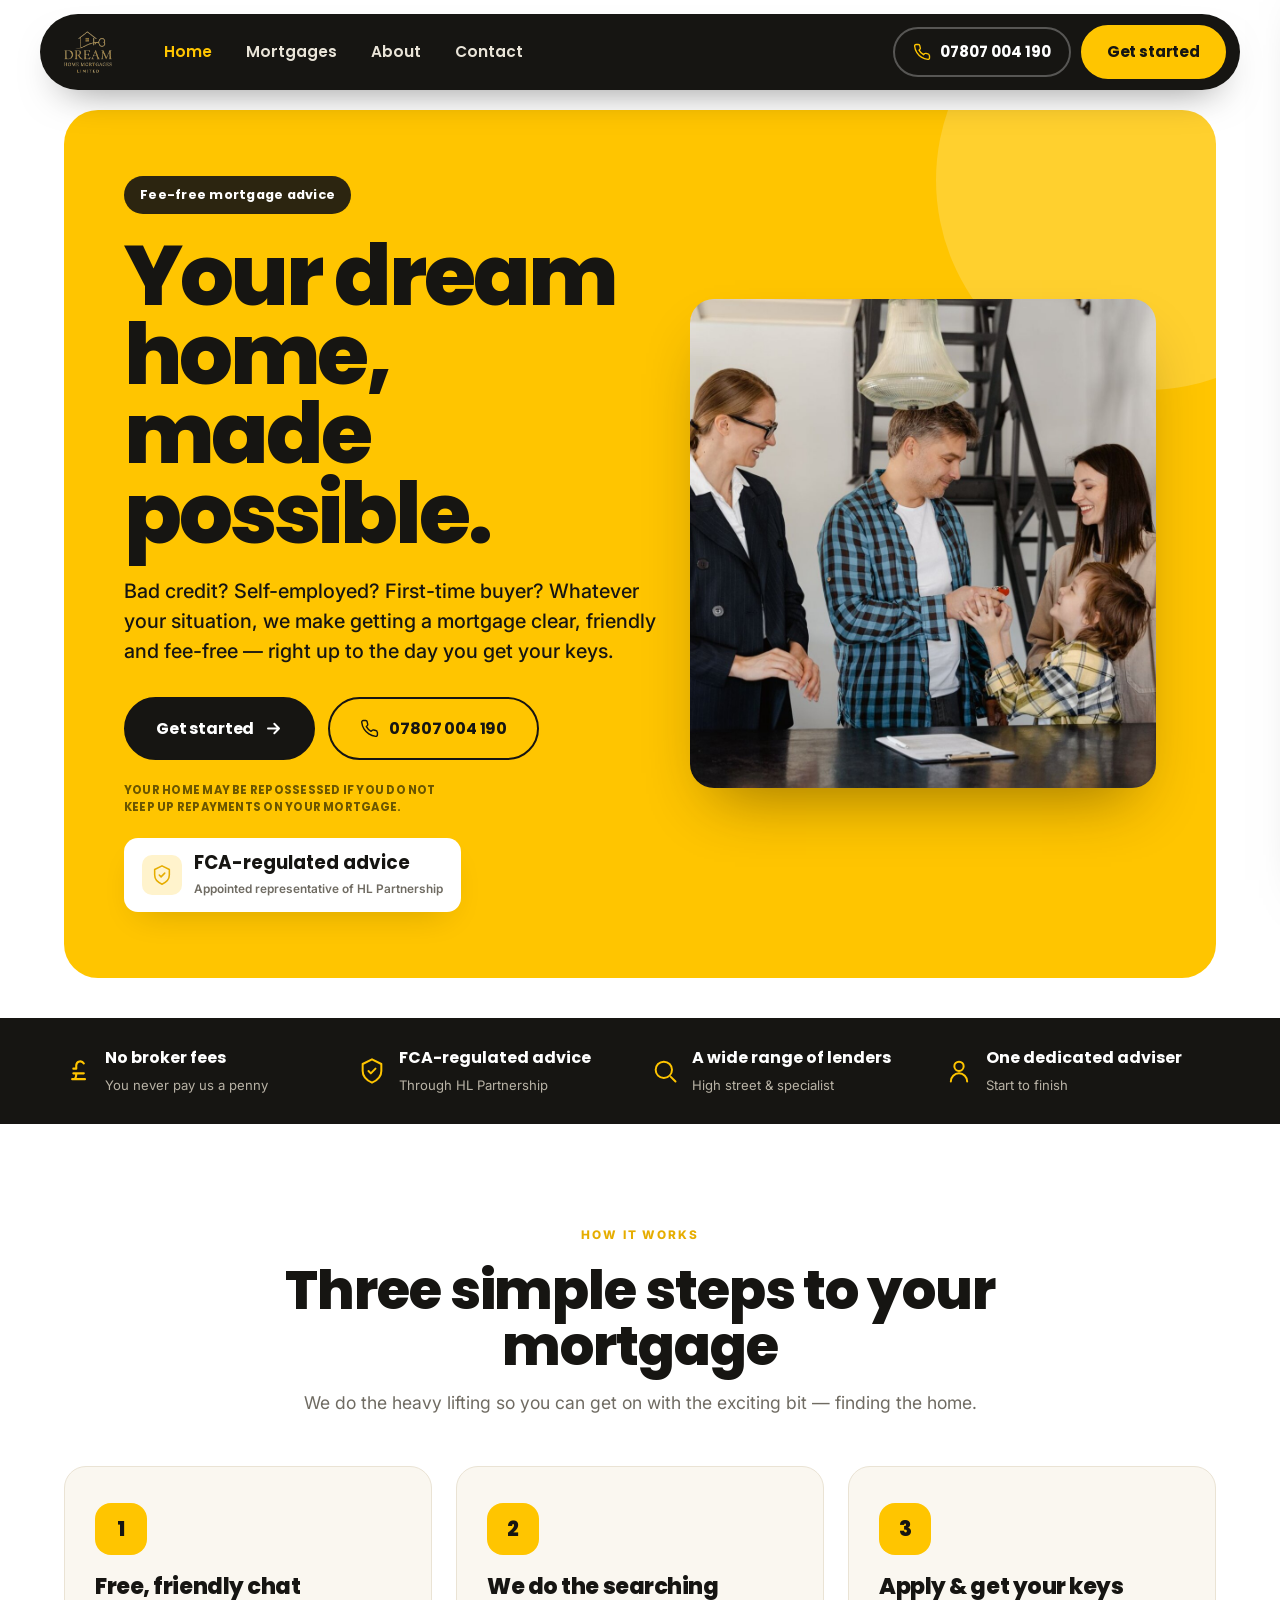
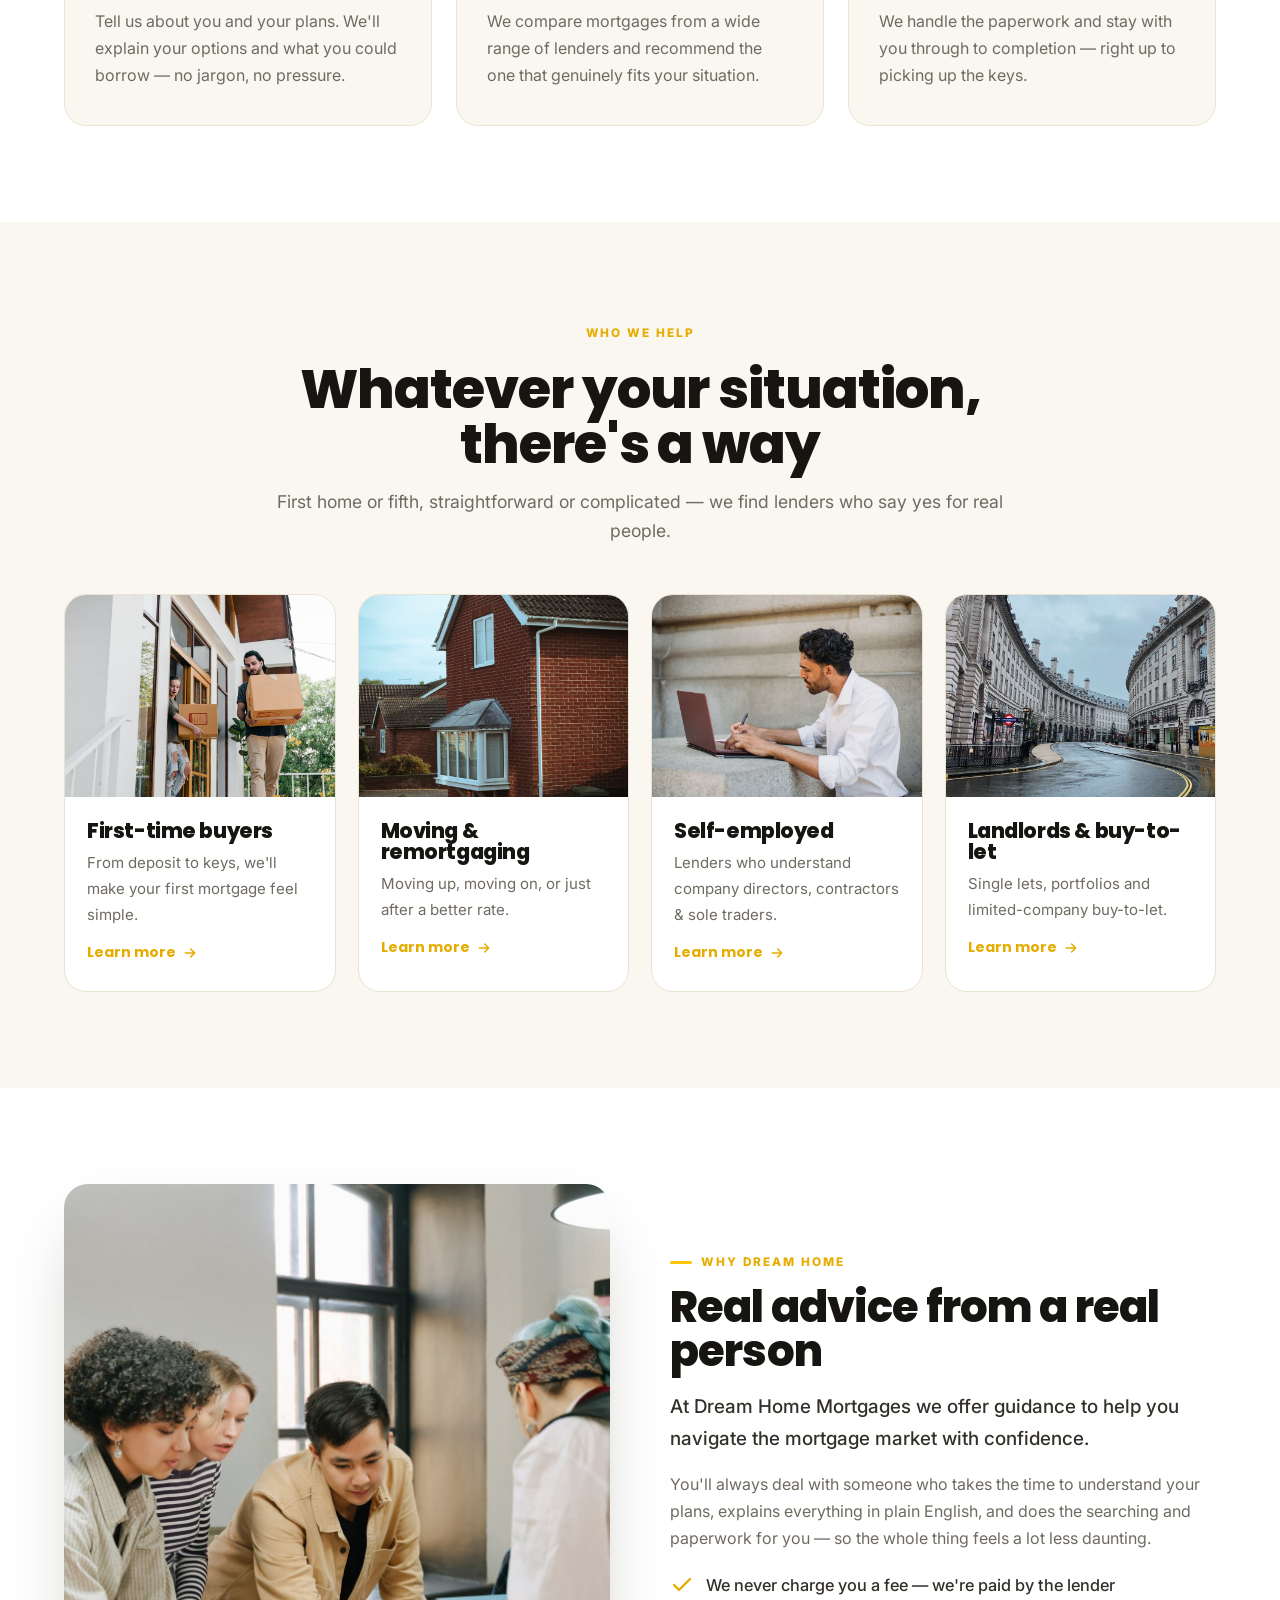
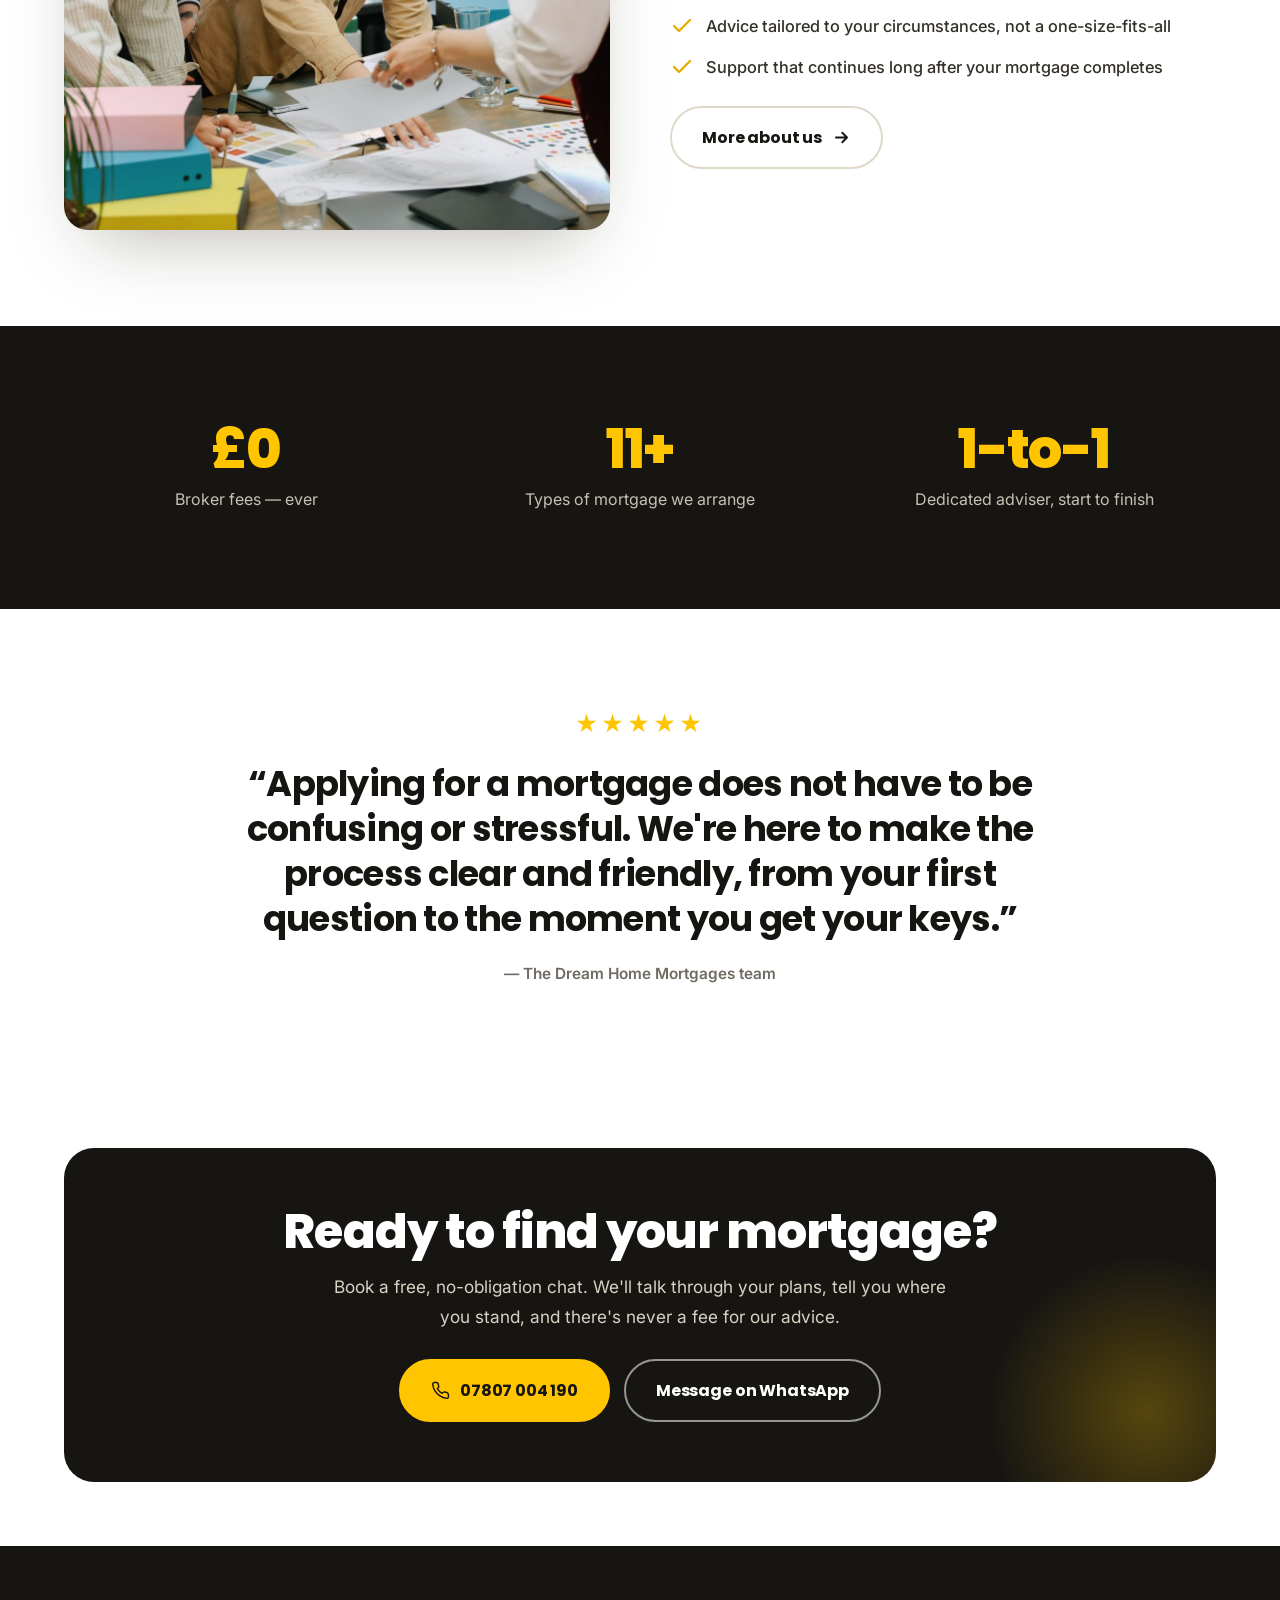
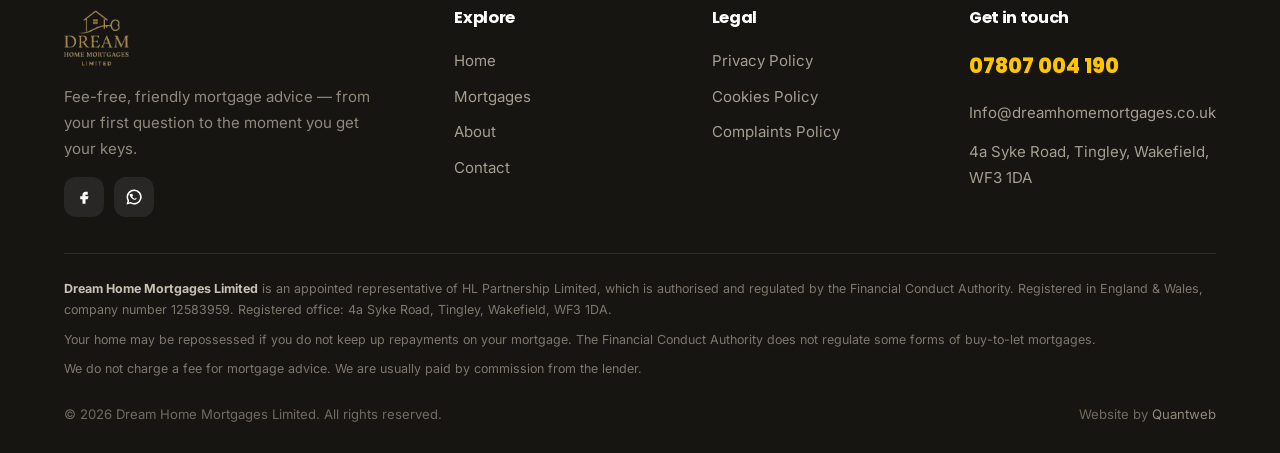
==== index.html @ 36b09202 "Initial commit Co-authored-by: Cursor <cursoragent@cursor.com>" ====
<!doctype html><html lang="en"><head>
<meta charset="utf-8"><meta name="viewport" content="width=device-width,initial-scale=1">
<title>Dream Home Mortgages — Fee-Free Mortgage Advice | Wakefield & Beyond</title>
<meta name="description" content="Fee-free, friendly mortgage advice from Dream Home Mortgages. First-time buyers, remortgages, self-employed, buy-to-let and complex cases — we search a wide range of lenders and there's never a fee for our advice.">
<link rel="canonical" href="https://www.dreamhomemortgages.co.uk/index.html">
<meta property="og:type" content="website"><meta property="og:site_name" content="Dream Home Mortgages">
<meta property="og:title" content="Dream Home Mortgages — Fee-Free Mortgage Advice | Wakefield & Beyond"><meta property="og:description" content="Fee-free, friendly mortgage advice from Dream Home Mortgages. First-time buyers, remortgages, self-employed, buy-to-let and complex cases — we search a wide range of lenders and there's never a fee for our advice.">
<meta property="og:image" content="https://www.dreamhomemortgages.co.uk/assets/hero.jpg"><meta name="theme-color" content="#161512">
<link rel="icon" href="assets/favicon.svg">
<link rel="preconnect" href="https://fonts.googleapis.com"><link rel="preconnect" href="https://fonts.gstatic.com" crossorigin>
<link href="https://fonts.googleapis.com/css2?family=Poppins:wght@500;600;700;800&family=Inter:wght@400;500;600;700&display=swap" rel="stylesheet">
<link rel="stylesheet" href="css/site.css">
</head><body>
<header class="site"><div class="bar">
  <a class="brand" href="index.html" aria-label="Dream Home Mortgages home"><img src="assets/logo.png" alt="Dream Home Mortgages"></a>
  <nav class="nav-links">
    <a href="index.html" class="active">Home</a><a href="services.html">Mortgages</a><a href="about.html">About</a><a href="contact.html">Contact</a>
  </nav>
  <div class="nav-cta">
    <a class="callchip" href="tel:+447807004190"><svg viewBox="0 0 24 24" fill="none" stroke="currentColor" stroke-width="1.8" stroke-linecap="round" stroke-linejoin="round"><path d="M22 16.9v3a2 2 0 0 1-2.2 2 19.8 19.8 0 0 1-8.6-3 19.5 19.5 0 0 1-6-6 19.8 19.8 0 0 1-3-8.6A2 2 0 0 1 4.1 2h3a2 2 0 0 1 2 1.7c.1.9.3 1.8.6 2.6a2 2 0 0 1-.5 2.1L8 9.6a16 16 0 0 0 6 6l1.2-1.2a2 2 0 0 1 2.1-.5c.8.3 1.7.5 2.6.6a2 2 0 0 1 1.7 2z"/></svg><span>07807 004 190<small>Free, friendly advice</small></span></a>
    <a class="btn btn-primary" href="contact.html">Get started</a>
    <button class="burger" data-mm-open aria-label="Open menu"><span></span><span></span><span></span></button>
  </div>
</div></header>
<div class="mm-back" data-mm-close></div>
<aside class="mobile-menu">
  <button class="mm-close" data-mm-close aria-label="Close">&times;</button>
  <a href="index.html">Home</a><a href="services.html">Mortgages</a><a href="about.html">About</a><a href="contact.html">Contact</a>
  <a class="btn btn-primary" href="contact.html">Get started</a>
  <a class="btn btn-ghost" href="tel:+447807004190">Call 07807 004 190</a>
</aside>
<section class="hero"><div class="wrap"><div class="panel">
  <div class="hero-copy" data-reveal>
    <span class="badge-eyebrow">Fee-free mortgage advice</span>
    <h1>Your dream home,<em>made possible.</em></h1>
    <p class="sub">Bad credit? Self-employed? First-time buyer? Whatever your situation, we make getting a mortgage clear, friendly and fee-free — right up to the day you get your keys.</p>
    <div class="hero-cta"><a class="btn btn-ink" href="contact.html">Get started <svg viewBox="0 0 24 24" fill="none" stroke="currentColor" stroke-width="2.4" stroke-linecap="round" stroke-linejoin="round"><path d="M5 12h14M13 6l6 6-6 6"/></svg></a><a class="btn btn-outline" href="tel:+447807004190"><svg viewBox="0 0 24 24" fill="none" stroke="currentColor" stroke-width="1.8" stroke-linecap="round" stroke-linejoin="round"><path d="M22 16.9v3a2 2 0 0 1-2.2 2 19.8 19.8 0 0 1-8.6-3 19.5 19.5 0 0 1-6-6 19.8 19.8 0 0 1-3-8.6A2 2 0 0 1 4.1 2h3a2 2 0 0 1 2 1.7c.1.9.3 1.8.6 2.6a2 2 0 0 1-.5 2.1L8 9.6a16 16 0 0 0 6 6l1.2-1.2a2 2 0 0 1 2.1-.5c.8.3 1.7.5 2.6.6a2 2 0 0 1 1.7 2z"/></svg> 07807 004 190</a></div>
    <p class="disclaimer">Your home may be repossessed if you do not keep up repayments on your mortgage.</p>
    <div class="partner"><div class="ic"><svg viewBox="0 0 24 24" fill="none" stroke="currentColor" stroke-width="1.7" stroke-linecap="round" stroke-linejoin="round"><path d="M12 2 4 6v6c0 5 3.5 8 8 10 4.5-2 8-5 8-10V6z"/><path d="m9 12 2 2 4-4"/></svg></div><div><b>FCA-regulated advice</b><small>Appointed representative of HL Partnership</small></div></div>
  </div>
  <div class="hero-media" data-reveal>
    <img src="assets/hero.jpg" alt="A happy family being handed the keys to their new home">
  </div>
</div></div></section>

<section class="trust"><div class="wrap"><div class="t"><svg viewBox="0 0 24 24" fill="none" stroke="currentColor" stroke-width="1.8" stroke-linecap="round" stroke-linejoin="round"><path d="M17 5.5A3.5 3.5 0 0 0 10.5 7v3H8m0 4h9M7 19h11M9 19c1.5-1 1.5-3 1.5-5"/></svg><div><b>No broker fees</b><span>You never pay us a penny</span></div></div><div class="t"><svg viewBox="0 0 24 24" fill="none" stroke="currentColor" stroke-width="1.7" stroke-linecap="round" stroke-linejoin="round"><path d="M12 2 4 6v6c0 5 3.5 8 8 10 4.5-2 8-5 8-10V6z"/><path d="m9 12 2 2 4-4"/></svg><div><b>FCA-regulated advice</b><span>Through HL Partnership</span></div></div><div class="t"><svg viewBox="0 0 24 24" fill="none" stroke="currentColor" stroke-width="1.7" stroke-linecap="round" stroke-linejoin="round"><circle cx="11" cy="11" r="7"/><path d="m21 21-4-4"/></svg><div><b>A wide range of lenders</b><span>High street &amp; specialist</span></div></div><div class="t"><svg viewBox="0 0 24 24" fill="none" stroke="currentColor" stroke-width="1.7" stroke-linecap="round" stroke-linejoin="round"><circle cx="12" cy="8" r="4"/><path d="M5 21a7 7 0 0 1 14 0"/></svg><div><b>One dedicated adviser</b><span>Start to finish</span></div></div></div></section>

<section class="sec"><div class="wrap">
  <div class="sec-head center" data-reveal><span class="eyebrow c">How it works</span>
    <h2>Three simple steps to your mortgage</h2>
    <p>We do the heavy lifting so you can get on with the exciting bit — finding the home.</p>
  </div>
  <div class="steps"><div class="step" data-reveal><div class="n">1</div><h3>Free, friendly chat</h3><p>Tell us about you and your plans. We'll explain your options and what you could borrow — no jargon, no pressure.</p></div><div class="step" data-reveal><div class="n">2</div><h3>We do the searching</h3><p>We compare mortgages from a wide range of lenders and recommend the one that genuinely fits your situation.</p></div><div class="step" data-reveal><div class="n">3</div><h3>Apply &amp; get your keys</h3><p>We handle the paperwork and stay with you through to completion — right up to picking up the keys.</p></div></div>
</div></section>

<section class="sec" style="background:var(--bg2)"><div class="wrap">
  <div class="sec-head center" data-reveal><span class="eyebrow c">Who we help</span>
    <h2>Whatever your situation, there's a way</h2>
    <p>First home or fifth, straightforward or complicated — we find lenders who say yes for real people.</p>
  </div>
  <div class="whgrid"><a class="whcard" href="services.html" data-reveal><div class="ph"><img src="assets/wh-firsttime.jpg" alt="First-time buyers" loading="lazy"></div><div class="bd"><h3>First-time buyers</h3><p>From deposit to keys, we'll make your first mortgage feel simple.</p><span class="go">Learn more <svg viewBox="0 0 24 24" fill="none" stroke="currentColor" stroke-width="2.4" stroke-linecap="round" stroke-linejoin="round"><path d="M5 12h14M13 6l6 6-6 6"/></svg></span></div></a><a class="whcard" href="services.html" data-reveal><div class="ph"><img src="assets/wh-home.jpg" alt="Moving &amp; remortgaging" loading="lazy"></div><div class="bd"><h3>Moving &amp; remortgaging</h3><p>Moving up, moving on, or just after a better rate.</p><span class="go">Learn more <svg viewBox="0 0 24 24" fill="none" stroke="currentColor" stroke-width="2.4" stroke-linecap="round" stroke-linejoin="round"><path d="M5 12h14M13 6l6 6-6 6"/></svg></span></div></a><a class="whcard" href="services.html" data-reveal><div class="ph"><img src="assets/wh-selfemp.jpg" alt="Self-employed" loading="lazy"></div><div class="bd"><h3>Self-employed</h3><p>Lenders who understand company directors, contractors &amp; sole traders.</p><span class="go">Learn more <svg viewBox="0 0 24 24" fill="none" stroke="currentColor" stroke-width="2.4" stroke-linecap="round" stroke-linejoin="round"><path d="M5 12h14M13 6l6 6-6 6"/></svg></span></div></a><a class="whcard" href="services.html" data-reveal><div class="ph"><img src="assets/wh-landlord.jpg" alt="Landlords &amp; buy-to-let" loading="lazy"></div><div class="bd"><h3>Landlords &amp; buy-to-let</h3><p>Single lets, portfolios and limited-company buy-to-let.</p><span class="go">Learn more <svg viewBox="0 0 24 24" fill="none" stroke="currentColor" stroke-width="2.4" stroke-linecap="round" stroke-linejoin="round"><path d="M5 12h14M13 6l6 6-6 6"/></svg></span></div></a></div>
</div></section>

<section class="sec"><div class="wrap">
  <div class="split">
    <div class="media" data-reveal><img src="assets/about.jpg" alt="A friendly Dream Home Mortgages adviser talking a couple through their options"></div>
    <div class="about-copy" data-reveal>
      <span class="eyebrow">Why Dream Home</span>
      <h2 style="font-size:clamp(1.9rem,3.4vw,2.7rem);margin:12px 0 18px">Real advice from a real person</h2>
      <p class="lead">At Dream Home Mortgages we offer guidance to help you navigate the mortgage market with confidence.</p>
      <p>You'll always deal with someone who takes the time to understand your plans, explains everything in plain English, and does the searching and paperwork for you — so the whole thing feels a lot less daunting.</p>
      <ul class="mini-list">
        <li><svg viewBox="0 0 24 24" fill="none" stroke="currentColor" stroke-width="2.4" stroke-linecap="round" stroke-linejoin="round"><path d="m20 6-11 11-5-5"/></svg> We never charge you a fee — we're paid by the lender</li>
        <li><svg viewBox="0 0 24 24" fill="none" stroke="currentColor" stroke-width="2.4" stroke-linecap="round" stroke-linejoin="round"><path d="m20 6-11 11-5-5"/></svg> Advice tailored to your circumstances, not a one-size-fits-all</li>
        <li><svg viewBox="0 0 24 24" fill="none" stroke="currentColor" stroke-width="2.4" stroke-linecap="round" stroke-linejoin="round"><path d="m20 6-11 11-5-5"/></svg> Support that continues long after your mortgage completes</li>
      </ul>
      <a class="btn btn-ghost" href="about.html" style="margin-top:24px">More about us <svg viewBox="0 0 24 24" fill="none" stroke="currentColor" stroke-width="2.4" stroke-linecap="round" stroke-linejoin="round"><path d="M5 12h14M13 6l6 6-6 6"/></svg></a>
    </div>
  </div>
</div></section>

<section class="sec dark"><div class="wrap">
  <div class="statrow">
    <div class="s" data-reveal><b>&pound;0</b><span>Broker fees — ever</span></div>
    <div class="s" data-reveal><b>11+</b><span>Types of mortgage we arrange</span></div>
    <div class="s" data-reveal><b>1-to-1</b><span>Dedicated adviser, start to finish</span></div>
  </div>
</div></section>

<section class="sec"><div class="wrap">
  <div class="quote" data-reveal>
    <div class="stars">&#9733;&#9733;&#9733;&#9733;&#9733;</div>
    <p>&ldquo;Applying for a mortgage does not have to be confusing or stressful. We're here to make the process clear and friendly, from your first question to the moment you get your keys.&rdquo;</p>
    <div class="who">— The Dream Home Mortgages team</div>
  </div>
</div></section>


<section class="sec-tight"><div class="wrap">
  <div class="cta-band" data-reveal>
    <h2>Ready to find your mortgage?</h2>
    <p>Book a free, no-obligation chat. We'll talk through your plans, tell you where you stand, and there's never a fee for our advice.</p>
    <div class="cta-row"><a class="btn btn-primary" href="tel:+447807004190"><svg viewBox="0 0 24 24" fill="none" stroke="currentColor" stroke-width="1.8" stroke-linecap="round" stroke-linejoin="round"><path d="M22 16.9v3a2 2 0 0 1-2.2 2 19.8 19.8 0 0 1-8.6-3 19.5 19.5 0 0 1-6-6 19.8 19.8 0 0 1-3-8.6A2 2 0 0 1 4.1 2h3a2 2 0 0 1 2 1.7c.1.9.3 1.8.6 2.6a2 2 0 0 1-.5 2.1L8 9.6a16 16 0 0 0 6 6l1.2-1.2a2 2 0 0 1 2.1-.5c.8.3 1.7.5 2.6.6a2 2 0 0 1 1.7 2z"/></svg> 07807 004 190</a><a class="btn btn-outline-w" href="https://wa.me/447807004190" target="_blank" rel="noopener">Message on WhatsApp</a></div>
  </div>
</div></section>
<footer class="site"><div class="wrap">
  <div class="cols">
    <div class="fbrand"><img src="assets/logo.png" alt="Dream Home Mortgages"><p>Fee-free, friendly mortgage advice — from your first question to the moment you get your keys.</p>
      <div class="fsoc"><a href="https://www.facebook.com/dreamhomemortgages2020" target="_blank" rel="noopener" aria-label="Facebook"><svg viewBox="0 0 24 24" fill="currentColor"><path d="M14 9h3V5h-3c-2.2 0-4 1.8-4 4v2H7v4h3v6h4v-6h3l1-4h-4V9a1 1 0 0 1 1-1z"/></svg></a><a href="https://wa.me/447807004190" target="_blank" rel="noopener" aria-label="WhatsApp"><svg viewBox="0 0 24 24" fill="currentColor"><path d="M12 2a10 10 0 0 0-8.6 15L2 22l5.2-1.4A10 10 0 1 0 12 2zm0 18a8 8 0 0 1-4.1-1.1l-.3-.2-2.8.7.8-2.8-.2-.3A8 8 0 1 1 12 20zm4.4-6c-.2-.1-1.4-.7-1.6-.8s-.4-.1-.5.1-.6.8-.8 1-.3.2-.5.1a6.5 6.5 0 0 1-1.9-1.2 7.2 7.2 0 0 1-1.3-1.7c-.1-.2 0-.4.1-.5l.4-.4.2-.4v-.4c0-.1-.5-1.3-.7-1.7s-.4-.4-.5-.4h-.5a1 1 0 0 0-.7.3A2.8 2.8 0 0 0 6 8.8a4.9 4.9 0 0 0 1 2.6 11 11 0 0 0 4.3 3.8c1.6.7 1.9.6 2.2.5a2.4 2.4 0 0 0 1.6-1.1 2 2 0 0 0 .1-1.1c0-.1-.2-.2-.4-.3z"/></svg></a></div>
    </div>
    <div class="col"><h4>Explore</h4><a href="index.html">Home</a><a href="services.html">Mortgages</a><a href="about.html">About</a><a href="contact.html">Contact</a></div>
    <div class="col"><h4>Legal</h4><a href="#">Privacy Policy</a><a href="#">Cookies Policy</a><a href="#">Complaints Policy</a></div>
    <div class="col fcontact"><h4>Get in touch</h4>
      <a class="big" href="tel:+447807004190">07807 004 190</a>
      <a href="mailto:Info@dreamhomemortgages.co.uk">Info@dreamhomemortgages.co.uk</a>
      <p style="margin-top:8px">4a Syke Road, Tingley, Wakefield, WF3 1DA</p>
    </div>
  </div>
  <div class="reg">
    <p><strong style="color:#c9c2b2">Dream Home Mortgages Limited</strong> is an appointed representative of HL Partnership Limited, which is authorised and regulated by the Financial Conduct Authority. Registered in England &amp; Wales, company number 12583959. Registered office: 4a Syke Road, Tingley, Wakefield, WF3 1DA.</p>
    <p>Your home may be repossessed if you do not keep up repayments on your mortgage. The Financial Conduct Authority does not regulate some forms of buy-to-let mortgages.</p>
    <p>We do not charge a fee for mortgage advice. We are usually paid by commission from the lender.</p>
  </div>
  <div class="foot-bot"><span>&copy; 2026 Dream Home Mortgages Limited. All rights reserved.</span><span>Website by <a href="https://quantweb.co.uk" target="_blank" rel="noopener">Quantweb</a></span></div>
</div></footer>
<script src="js/site.js"></script>
</body></html>
---- css/site.css ----
/* Dream Home Mortgages — Quantweb build 2026 (bold gold + ink, Haysto-style layout) */
:root{
  --gold:#ffc500; --gold-d:#e6ad00; --gold-l:#ffe27a; --gold-soft:#fff3cc;
  --ink:#161512; --ink2:#33302a; --muted:#6f6b62; --line:#eae3d4;
  --bg:#ffffff; --bg2:#faf7f0; --bg3:#f2ecdd; --dark:#171512;
  --f-h:"Poppins",-apple-system,BlinkMacSystemFont,"Segoe UI",sans-serif;
  --f-b:"Inter",-apple-system,BlinkMacSystemFont,"Segoe UI",sans-serif;
  --r:22px; --r-s:14px; --wrap:1200px;
  --shadow:0 30px 70px -28px rgba(30,24,6,.34);
  --shadow-s:0 14px 34px -16px rgba(30,24,6,.22);
}
*{box-sizing:border-box;margin:0;padding:0}
html{scroll-behavior:smooth}
body{font-family:var(--f-b);background:var(--bg);color:var(--ink2);line-height:1.7;-webkit-font-smoothing:antialiased;overflow-x:hidden}
img{max-width:100%;display:block}
a{color:inherit;text-decoration:none}
h1,h2,h3,h4{font-family:var(--f-h);color:var(--ink);line-height:1.02;font-weight:800;letter-spacing:-.02em}
.wrap{max-width:var(--wrap);margin:0 auto;padding:0 24px}
.eyebrow{display:inline-flex;align-items:center;gap:9px;font-family:var(--f-b);font-weight:800;font-size:.74rem;letter-spacing:.16em;text-transform:uppercase;color:var(--gold-d)}
.eyebrow::before{content:"";width:22px;height:3px;background:var(--gold);border-radius:3px}
.eyebrow.c::before{display:none}
.eyebrow.pill{background:var(--gold-soft);color:#8a6b00;padding:7px 15px;border-radius:999px;letter-spacing:.1em}
.eyebrow.pill::before{display:none}
.sec{padding:96px 0}
.sec-tight{padding:64px 0}
.sec-head{max-width:760px;margin-bottom:48px}
.sec-head.center{margin-left:auto;margin-right:auto;text-align:center}
.sec-head h2{font-size:clamp(2.2rem,4.4vw,3.4rem);margin:16px 0 14px;line-height:1.02}
.sec-head p{font-size:1.1rem;color:var(--muted)}
.lead{font-size:1.18rem;color:var(--ink2);font-weight:500}

/* buttons — chunky pills, Haysto style */
.btn{display:inline-flex;align-items:center;justify-content:center;gap:10px;font-family:var(--f-h);font-weight:700;font-size:1rem;padding:16px 30px;border-radius:999px;border:2.5px solid transparent;cursor:pointer;transition:.18s;letter-spacing:-.01em}
.btn svg{width:19px;height:19px}
.btn-ink{background:var(--ink);color:#fff;border-color:var(--ink)}
.btn-ink:hover{background:#000;transform:translateY(-2px)}
.btn-primary{background:var(--gold);color:var(--ink);border-color:var(--gold)}
.btn-primary:hover{background:var(--gold-d);border-color:var(--gold-d);transform:translateY(-2px)}
.btn-outline{background:transparent;color:var(--ink);border-color:var(--ink)}
.btn-outline:hover{background:var(--ink);color:#fff}
.btn-ghost{background:#fff;color:var(--ink);border-color:#e0d9c9}
.btn-ghost:hover{border-color:var(--ink)}
.btn-outline-w{background:transparent;color:#fff;border-color:rgba(255,255,255,.55)}
.btn-outline-w:hover{background:#fff;color:var(--ink);border-color:#fff}

/* header — floating black pill nav (Haysto style) */
header.site{position:sticky;top:0;z-index:60;padding:14px 0;background:transparent}
header.site .bar{max-width:var(--wrap);margin:0 auto;padding:11px 14px 11px 24px;display:flex;align-items:center;gap:22px;background:var(--ink);border-radius:999px;box-shadow:0 18px 40px -22px rgba(0,0,0,.55)}
.brand{display:flex;align-items:center}
.brand img{height:42px;width:auto}
.nav-links{display:flex;gap:2px;margin-left:14px}
.nav-links a{font-family:var(--f-h);font-weight:600;font-size:.96rem;color:#e9e4d8;padding:9px 16px;border-radius:999px;transition:.15s}
.nav-links a:hover{color:#fff;background:rgba(255,255,255,.08)}
.nav-links a.active{color:var(--gold)}
.nav-cta{margin-left:auto;display:flex;align-items:center;gap:10px}
.callchip{display:inline-flex;align-items:center;gap:9px;font-family:var(--f-h);font-weight:700;color:#fff;font-size:.95rem;padding:10px 18px;border:2px solid rgba(255,255,255,.28);border-radius:999px;transition:.15s}
.callchip:hover{border-color:var(--gold);color:var(--gold)}
.callchip svg{width:18px;height:18px;color:var(--gold)}
.callchip span small{display:none}
.nav-cta .btn{padding:12px 24px;font-size:.95rem}
.burger{display:none;flex-direction:column;gap:5px;background:none;border:0;cursor:pointer;padding:8px}
.burger span{width:24px;height:2.5px;background:#fff;border-radius:3px}

.mm-back{position:fixed;inset:0;background:rgba(20,16,8,.5);opacity:0;visibility:hidden;transition:.25s;z-index:70}
.mm-back.open{opacity:1;visibility:visible}
.mobile-menu{position:fixed;top:0;right:-340px;width:300px;max-width:86vw;height:100%;background:var(--ink);z-index:80;padding:26px 24px;display:flex;flex-direction:column;gap:4px;transition:right .3s cubic-bezier(.4,0,.2,1);box-shadow:-20px 0 50px -20px rgba(0,0,0,.5)}
.mobile-menu.open{right:0}
.mobile-menu a{font-family:var(--f-h);font-weight:600;font-size:1.12rem;color:#eee7d9;padding:13px 6px;border-bottom:1px solid rgba(255,255,255,.1)}
.mobile-menu .btn{margin-top:16px}
.mm-close{align-self:flex-end;background:none;border:0;font-size:2rem;color:#b7b1a4;cursor:pointer;margin-bottom:6px}

/* HERO — full-bleed gold panel, giant headline (Haysto template) */
.hero{padding:6px 0 40px}
.hero .panel{position:relative;background:var(--gold);border-radius:34px;overflow:hidden;display:grid;grid-template-columns:1.08fr .92fr;gap:20px;align-items:center;padding:66px 60px}
.hero .panel::after{content:"";position:absolute;right:-140px;top:-140px;width:420px;height:420px;border-radius:50%;background:rgba(255,255,255,.18)}
.hero-copy{position:relative;z-index:2}
.hero .badge-eyebrow{display:inline-flex;align-items:center;gap:8px;background:rgba(22,21,18,.9);color:#fff;font-family:var(--f-h);font-weight:700;font-size:.8rem;letter-spacing:.02em;padding:8px 16px;border-radius:999px;margin-bottom:22px}
.hero h1{font-size:clamp(3rem,6.6vw,5.4rem);color:var(--ink);letter-spacing:-.035em;line-height:.94}
.hero h1 em{font-style:normal;display:block}
.hero .sub{font-size:1.24rem;color:var(--ink);font-weight:500;margin:24px 0 30px;max-width:46ch;line-height:1.5}
.hero-cta{display:flex;flex-wrap:wrap;gap:13px}
.hero .disclaimer{margin-top:22px;font-family:var(--f-h);font-weight:700;font-size:.72rem;letter-spacing:.02em;text-transform:uppercase;color:#6b5600;max-width:40ch;line-height:1.5}
.hero .partner{margin-top:22px;display:inline-flex;align-items:center;gap:12px;background:#fff;border-radius:14px;padding:12px 18px;box-shadow:var(--shadow-s)}
.hero .partner b{font-family:var(--f-h);font-weight:700;font-size:1.15rem;color:var(--ink);line-height:1}
.hero .partner small{display:block;font-size:.74rem;color:var(--muted);font-weight:600;margin-top:2px}
.hero .partner .ic{width:40px;height:40px;border-radius:10px;background:var(--gold-soft);display:grid;place-items:center;flex:none}
.hero .partner .ic svg{width:22px;height:22px;color:var(--gold-d)}
.hero-media{position:relative;z-index:2}
.hero-media img{border-radius:24px;width:100%;aspect-ratio:4/4.2;object-fit:cover;box-shadow:0 30px 60px -24px rgba(30,20,0,.45)}

/* trust strip */
.trust{background:var(--ink);color:#fff}
.trust .wrap{display:grid;grid-template-columns:repeat(4,1fr);gap:22px;padding:26px 24px}
.trust .t{display:flex;align-items:center;gap:13px}
.trust .t svg{width:28px;height:28px;color:var(--gold);flex:none}
.trust .t b{display:block;font-family:var(--f-h);font-size:1rem;font-weight:700}
.trust .t span{font-size:.82rem;color:#b9b3a6}

/* steps */
.steps{display:grid;grid-template-columns:repeat(3,1fr);gap:24px}
.step{position:relative;background:var(--bg2);border:1px solid var(--line);border-radius:var(--r);padding:36px 30px;transition:.2s}
.step:hover{transform:translateY(-6px);box-shadow:var(--shadow-s)}
.step .n{font-family:var(--f-h);font-weight:800;font-size:1.3rem;width:52px;height:52px;border-radius:16px;background:var(--gold);color:var(--ink);display:grid;place-items:center;margin-bottom:20px}
.step .n svg{width:26px;height:26px}
.step h3{font-size:1.4rem;margin-bottom:10px}
.step p{color:var(--muted);font-size:1rem}

/* who we help cards */
.whgrid{display:grid;grid-template-columns:repeat(4,1fr);gap:22px}
.whcard{border-radius:var(--r);overflow:hidden;background:#fff;border:1px solid var(--line);display:flex;flex-direction:column;transition:.2s}
.whcard:hover{transform:translateY(-6px);box-shadow:var(--shadow)}
.whcard .ph{aspect-ratio:4/3;overflow:hidden}
.whcard .ph img{width:100%;height:100%;object-fit:cover;transition:.5s}
.whcard:hover .ph img{transform:scale(1.06)}
.whcard .bd{padding:24px 22px 26px}
.whcard h3{font-size:1.28rem;margin-bottom:8px}
.whcard p{color:var(--muted);font-size:.94rem}
.whcard .go{margin-top:14px;display:inline-flex;align-items:center;gap:6px;font-family:var(--f-h);font-weight:700;font-size:.88rem;color:var(--gold-d)}
.whcard .go svg{width:16px;height:16px;transition:.2s}
.whcard:hover .go svg{transform:translateX(4px)}

/* split */
.split{display:grid;grid-template-columns:1fr 1fr;gap:60px;align-items:center}
.split.rev .media{order:2}
.media{position:relative}
.media img{border-radius:24px;box-shadow:var(--shadow);width:100%;object-fit:cover}
.media.tall img{aspect-ratio:4/5}
.about-copy p{margin-bottom:16px;color:var(--muted)}
.about-copy .lead{color:var(--ink2)}
.mini-list{list-style:none;margin:20px 0 0;display:grid;gap:13px}
.mini-list li{display:flex;gap:12px;align-items:flex-start;font-size:1.02rem;color:var(--ink2);font-weight:500}
.mini-list svg{width:24px;height:24px;color:var(--gold-d);flex:none;margin-top:1px}

/* services list */
.svc-list{display:grid;grid-template-columns:repeat(3,1fr);gap:18px}
.svc-item{display:flex;gap:15px;align-items:flex-start;background:var(--bg2);border:1px solid var(--line);border-radius:16px;padding:24px 22px;transition:.18s}
.svc-item:hover{border-color:var(--gold);transform:translateY(-3px);box-shadow:var(--shadow-s)}
.svc-item .ic{width:48px;height:48px;border-radius:13px;background:var(--gold);display:grid;place-items:center;flex:none}
.svc-item .ic svg{width:24px;height:24px;color:var(--ink)}
.svc-item h3{font-size:1.14rem;margin-bottom:5px}
.svc-item p{color:var(--muted);font-size:.92rem}

/* stats dark band */
.dark{background:var(--dark);color:#fff}
.dark h2,.dark h3{color:#fff}
.dark .eyebrow{color:var(--gold)}
.statrow{display:grid;grid-template-columns:repeat(3,1fr);gap:30px;text-align:center}
.statrow .s b{font-family:var(--f-h);font-weight:800;font-size:3.4rem;color:var(--gold);display:block;line-height:1;letter-spacing:-.03em}
.statrow .s span{color:#c7c1b4;font-size:1rem;margin-top:10px;display:block}

/* testimonial */
.quote{max-width:860px;margin:0 auto;text-align:center}
.quote .stars{color:var(--gold);font-size:1.4rem;letter-spacing:3px;margin-bottom:18px}
.quote p{font-family:var(--f-h);font-size:clamp(1.5rem,2.8vw,2.2rem);color:var(--ink);line-height:1.28;font-weight:700;letter-spacing:-.02em}
.quote .who{margin-top:20px;color:var(--muted);font-weight:600;font-family:var(--f-b);font-size:.96rem}

/* page hero */
.page-hero{padding:8px 0 0}
.page-hero .wrap{background:var(--gold);border-radius:30px;padding:64px 56px;position:relative;overflow:hidden}
.page-hero .wrap::after{content:"";position:absolute;right:-120px;top:-120px;width:360px;height:360px;border-radius:50%;background:rgba(255,255,255,.2)}
.page-hero .crumb{position:relative;z-index:2;color:#6b5600;font-family:var(--f-h);font-weight:600;font-size:.9rem;margin-bottom:16px}
.page-hero .crumb a:hover{color:var(--ink)}
.page-hero h1{position:relative;z-index:2;color:var(--ink);font-size:clamp(2.6rem,5.2vw,4.2rem);letter-spacing:-.03em;line-height:.98}
.page-hero p{position:relative;z-index:2;color:var(--ink);font-weight:500;font-size:1.16rem;max-width:60ch;margin-top:16px}

/* cta band */
.cta-band{background:var(--ink);border-radius:30px;padding:60px 52px;text-align:center;color:#fff;position:relative;overflow:hidden}
.cta-band::after{content:"";position:absolute;right:-90px;bottom:-90px;width:320px;height:320px;border-radius:50%;background:radial-gradient(circle,rgba(255,197,0,.28),transparent 70%)}
.cta-band h2{color:#fff;font-size:clamp(2rem,3.8vw,3rem);position:relative;letter-spacing:-.02em}
.cta-band p{color:#d8d2c4;margin:16px auto 28px;max-width:56ch;position:relative;font-size:1.08rem}
.cta-row{display:flex;gap:14px;justify-content:center;flex-wrap:wrap;position:relative}

/* contact */
.contact-grid{display:grid;grid-template-columns:1.1fr .9fr;gap:44px;align-items:start}
.form{background:#fff;border:1px solid var(--line);border-radius:var(--r);padding:36px;box-shadow:var(--shadow-s)}
.form .row{display:grid;grid-template-columns:1fr 1fr;gap:16px}
.form label{font-family:var(--f-h);font-weight:600;font-size:.86rem;color:var(--ink);display:block;margin:14px 0 6px}
.form input,.form select,.form textarea{width:100%;padding:14px 16px;border:1.5px solid var(--line);border-radius:12px;font-family:var(--f-b);font-size:.96rem;color:var(--ink);background:var(--bg2);transition:.15s}
.form input:focus,.form select:focus,.form textarea:focus{outline:none;border-color:var(--gold);background:#fff}
.form textarea{min-height:130px;resize:vertical}
.form .btn{margin-top:22px;width:100%}
.cinfo{display:grid;gap:16px}
.citem{display:flex;gap:15px;align-items:flex-start;background:var(--bg2);border:1px solid var(--line);border-radius:16px;padding:22px}
.citem .ic{width:48px;height:48px;border-radius:13px;background:var(--gold);display:grid;place-items:center;flex:none}
.citem .ic svg{width:23px;height:23px;color:var(--ink)}
.citem h4{font-family:var(--f-h);font-size:1.06rem;margin-bottom:3px}
.citem a,.citem p{color:var(--muted);font-size:.96rem;display:block}
.citem a:hover{color:var(--gold-d)}

/* footer */
footer.site{background:var(--dark);color:#a49e90;padding:64px 0 28px}
footer.site .cols{display:grid;grid-template-columns:1.6fr 1fr 1fr 1.1fr;gap:36px;padding-bottom:36px;border-bottom:1px solid rgba(255,255,255,.1)}
footer.site .fbrand img{height:56px;margin-bottom:18px}
footer.site .fbrand p{color:#8f897b;font-size:.94rem;max-width:34ch}
footer.site .fsoc{display:flex;gap:10px;margin-top:16px}
footer.site .fsoc a{width:40px;height:40px;border-radius:12px;background:rgba(255,255,255,.08);display:grid;place-items:center}
footer.site .fsoc a:hover{background:var(--gold)}
footer.site .fsoc a:hover svg{color:var(--ink)}
footer.site .fsoc svg{width:18px;height:18px;color:#fff;transition:.15s}
footer.site h4{color:#fff;font-family:var(--f-h);font-size:1.02rem;margin-bottom:16px;font-weight:700}
footer.site .col a{display:block;color:#a49e90;padding:5px 0;font-size:.94rem}
footer.site .col a:hover{color:var(--gold)}
footer.site .fcontact a,footer.site .fcontact p{display:block;color:#a49e90;font-size:.94rem;margin-bottom:7px}
footer.site .fcontact a.big{color:var(--gold);font-family:var(--f-h);font-weight:800;font-size:1.3rem}
.reg{padding-top:24px;font-size:.78rem;color:#7d776b;line-height:1.7}
.reg p{margin-bottom:8px}
.foot-bot{display:flex;justify-content:space-between;flex-wrap:wrap;gap:10px;padding-top:16px;font-size:.82rem;color:#6f6a5f}
.foot-bot a{color:#8f897b}.foot-bot a:hover{color:var(--gold)}

/* reveal */
[data-reveal]{opacity:0;transform:translateY(22px);transition:opacity .7s ease,transform .7s ease}
[data-reveal].in{opacity:1;transform:none}
@media(prefers-reduced-motion:reduce){[data-reveal]{opacity:1;transform:none;transition:none}}

@media(max-width:980px){
  .hero .panel{grid-template-columns:1fr;gap:36px;padding:48px 40px}
  .hero-media{max-width:520px}
  .split,.contact-grid{grid-template-columns:1fr;gap:40px}
  .split.rev .media{order:0}
  .steps,.whgrid,.svc-list,.statrow{grid-template-columns:1fr 1fr}
  .trust .wrap{grid-template-columns:1fr 1fr}
  footer.site .cols{grid-template-columns:1fr 1fr}
}
@media(max-width:820px){
  .nav-links,.callchip{display:none}
  .burger{display:flex}
  .nav-cta .btn{display:none}
  .nav-cta{margin-left:auto}
}
@media(max-width:760px){
  .sec{padding:66px 0}
  .cta-band,.page-hero .wrap{padding:44px 26px}
  .hero .panel{padding:40px 26px;border-radius:26px}
}
@media(max-width:560px){
  .wrap{padding:0 16px}
  header.site .bar{padding:9px 10px 9px 18px}
  .brand img{height:36px}
  .steps,.whgrid,.svc-list,.statrow,.trust .wrap,.form .row,footer.site .cols{grid-template-columns:1fr}
  .hero h1{font-size:clamp(2.6rem,12vw,3.4rem)}
  .hero-cta .btn{flex:1 1 auto}
}
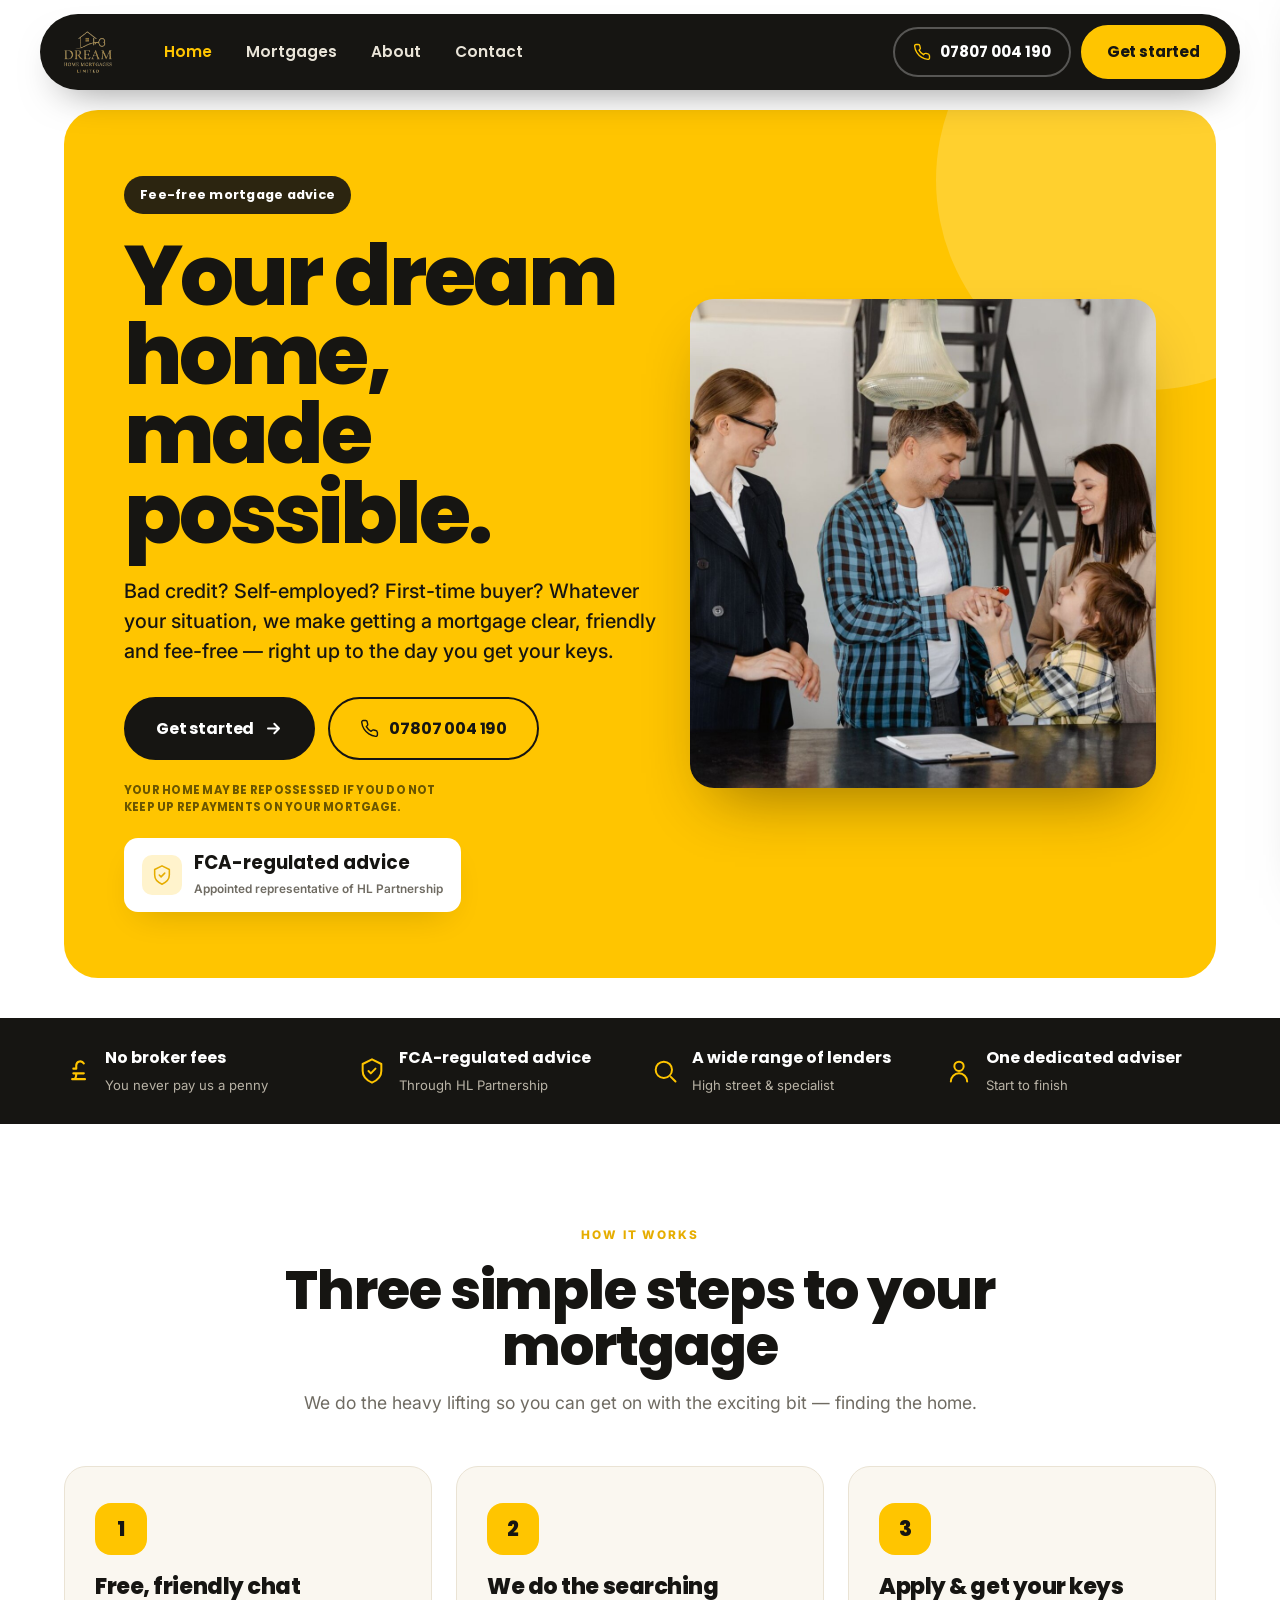
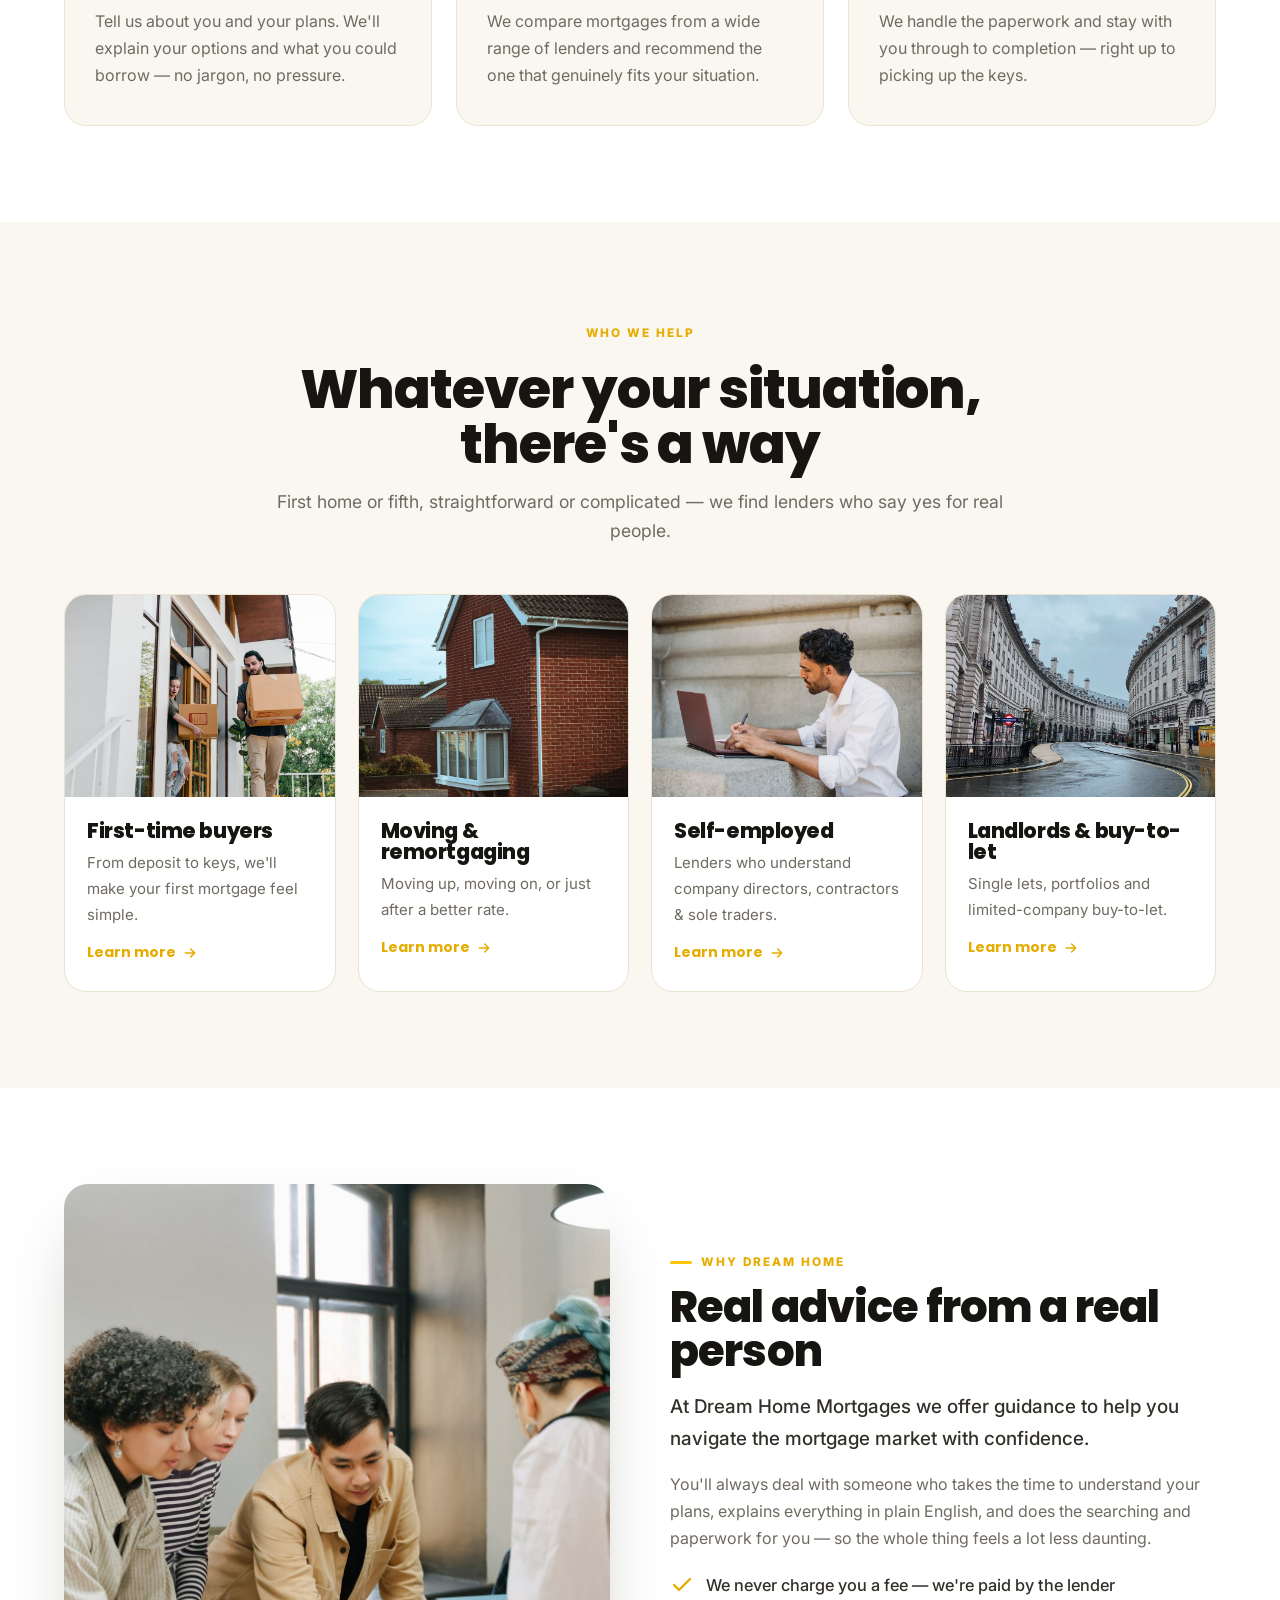
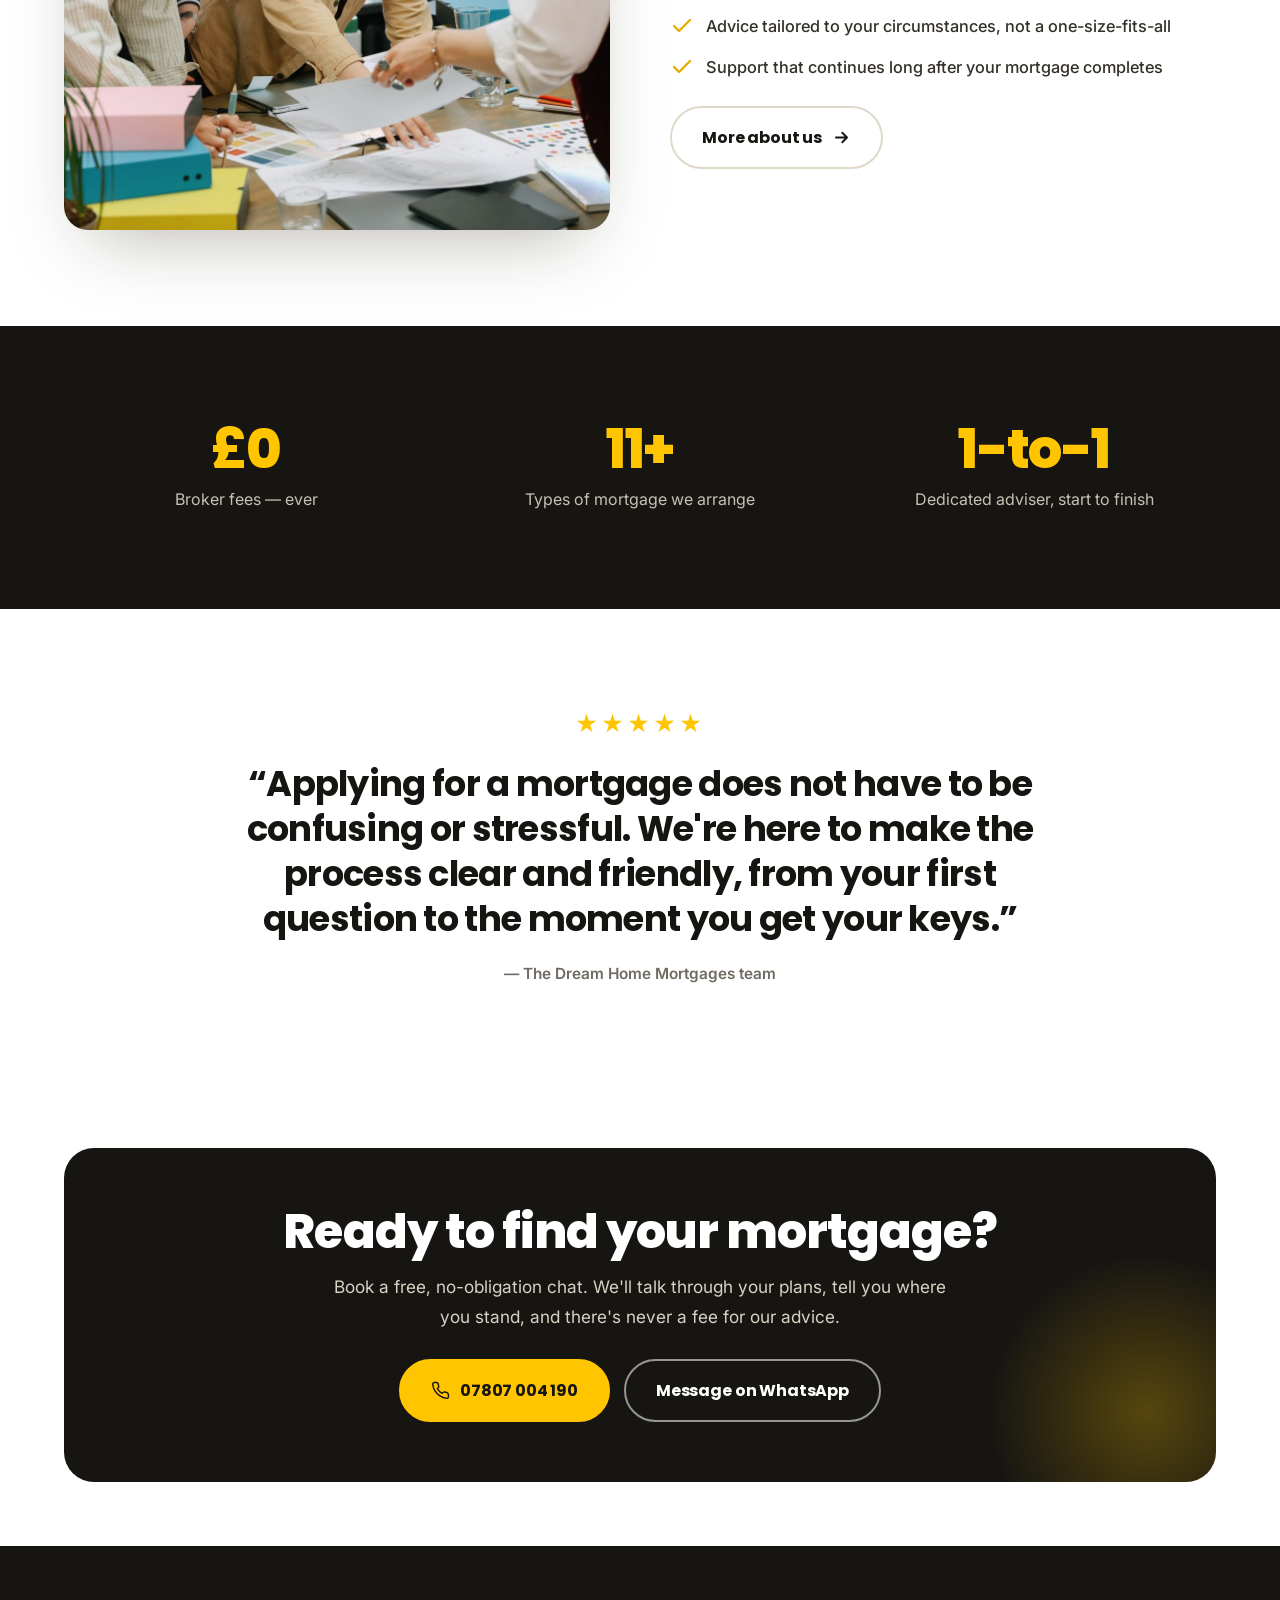
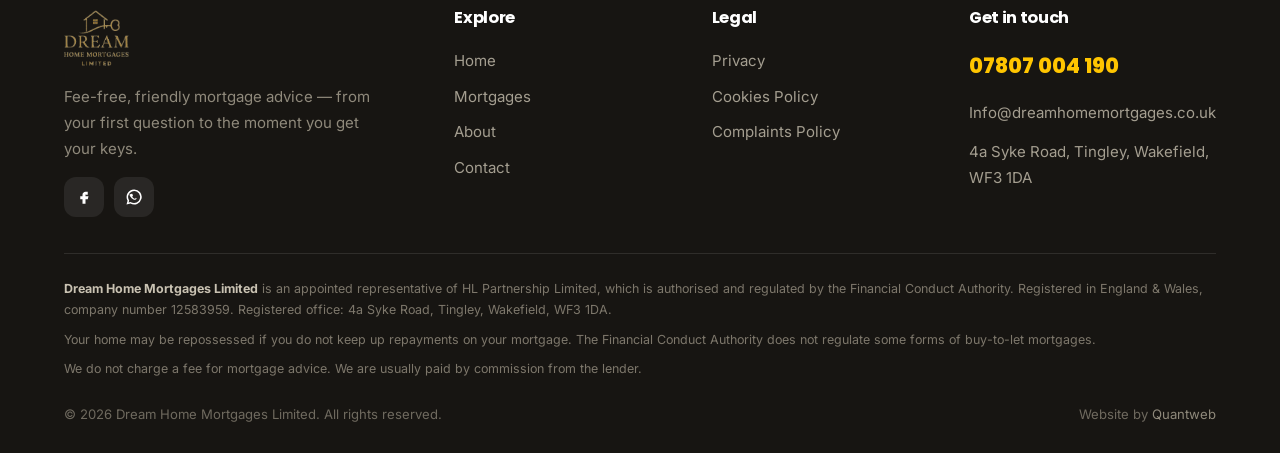
==== commit 485d03d4: "Add privacy policy and cookie compliance Co-authored-by: Cursor <cursoragent@cursor.com>" ====
--- a/index.html
+++ b/index.html
@@ -109,7 +109,7 @@
       <div class="fsoc"><a href="https://www.facebook.com/dreamhomemortgages2020" target="_blank" rel="noopener" aria-label="Facebook"><svg viewBox="0 0 24 24" fill="currentColor"><path d="M14 9h3V5h-3c-2.2 0-4 1.8-4 4v2H7v4h3v6h4v-6h3l1-4h-4V9a1 1 0 0 1 1-1z"/></svg></a><a href="https://wa.me/447807004190" target="_blank" rel="noopener" aria-label="WhatsApp"><svg viewBox="0 0 24 24" fill="currentColor"><path d="M12 2a10 10 0 0 0-8.6 15L2 22l5.2-1.4A10 10 0 1 0 12 2zm0 18a8 8 0 0 1-4.1-1.1l-.3-.2-2.8.7.8-2.8-.2-.3A8 8 0 1 1 12 20zm4.4-6c-.2-.1-1.4-.7-1.6-.8s-.4-.1-.5.1-.6.8-.8 1-.3.2-.5.1a6.5 6.5 0 0 1-1.9-1.2 7.2 7.2 0 0 1-1.3-1.7c-.1-.2 0-.4.1-.5l.4-.4.2-.4v-.4c0-.1-.5-1.3-.7-1.7s-.4-.4-.5-.4h-.5a1 1 0 0 0-.7.3A2.8 2.8 0 0 0 6 8.8a4.9 4.9 0 0 0 1 2.6 11 11 0 0 0 4.3 3.8c1.6.7 1.9.6 2.2.5a2.4 2.4 0 0 0 1.6-1.1 2 2 0 0 0 .1-1.1c0-.1-.2-.2-.4-.3z"/></svg></a></div>
     </div>
     <div class="col"><h4>Explore</h4><a href="index.html">Home</a><a href="services.html">Mortgages</a><a href="about.html">About</a><a href="contact.html">Contact</a></div>
-    <div class="col"><h4>Legal</h4><a href="#">Privacy Policy</a><a href="#">Cookies Policy</a><a href="#">Complaints Policy</a></div>
+    <div class="col"><h4>Legal</h4><a href="privacy.html">Privacy</a><a href="privacy.html#cookies">Cookies Policy</a><a href="#">Complaints Policy</a></div>
     <div class="col fcontact"><h4>Get in touch</h4>
       <a class="big" href="tel:+447807004190">07807 004 190</a>
       <a href="mailto:Info@dreamhomemortgages.co.uk">Info@dreamhomemortgages.co.uk</a>
--- a/css/site.css
+++ b/css/site.css
@@ -179,6 +179,16 @@
 .form input:focus,.form select:focus,.form textarea:focus{outline:none;border-color:var(--gold);background:#fff}
 .form textarea{min-height:130px;resize:vertical}
 .form .btn{margin-top:22px;width:100%}
+.form-note{margin-top:12px;font-size:.82rem;color:var(--muted);line-height:1.5}
+.form-note a{color:var(--ink);text-decoration:underline;text-underline-offset:2px}
+.form-note a:hover{color:var(--gold-d)}
+.legal{max-width:74ch}
+.legal h2{font-size:1.45rem;margin:32px 0 10px;letter-spacing:-.02em}
+.legal p{margin-bottom:14px}
+.legal ul{margin:0 0 14px 1.2rem}
+.legal li{margin-bottom:6px}
+.legal a{color:var(--gold-d);text-decoration:underline;text-underline-offset:2px}
+.legal .updated{color:var(--muted);font-size:.92rem}
 .cinfo{display:grid;gap:16px}
 .citem{display:flex;gap:15px;align-items:flex-start;background:var(--bg2);border:1px solid var(--line);border-radius:16px;padding:22px}
 .citem .ic{width:48px;height:48px;border-radius:13px;background:var(--gold);display:grid;place-items:center;flex:none}
